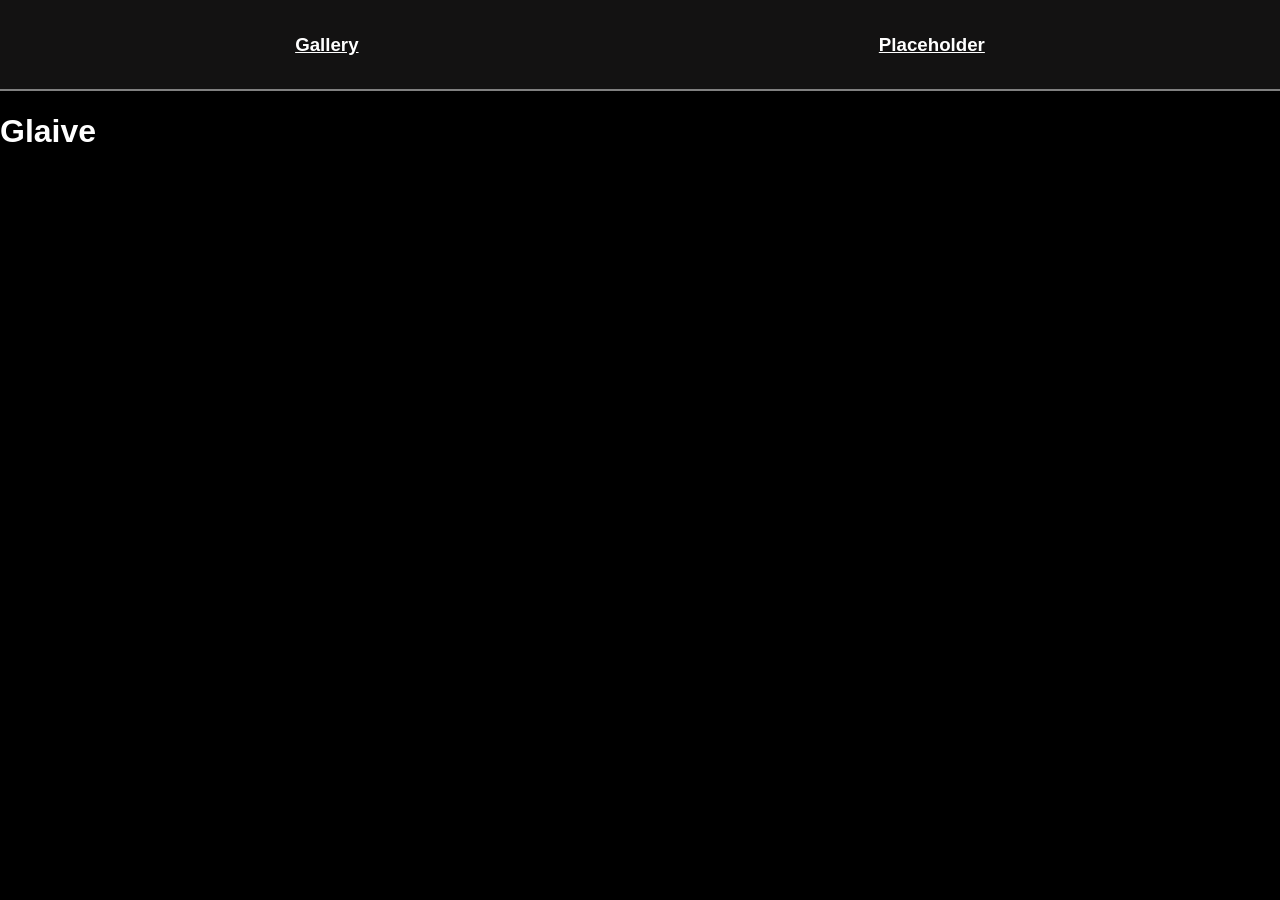
==== glaive.html @ a87888e6 "Design and Pages" ====
<!DOCTYPE html>
    <html>
        <head>
            <meta charset="UTF-8">
            <meta name="viewport" content="width=device-width, initial-scale=1.0">
            <title>Glaive</title>
            <link rel="stylesheet" href="style.css">
        </head>

        <body>

            <nav class="topbar">

                <h3><a href="index.html">Gallery</a></h3>
                <h3><a href="">Placeholder</a></h3>

            </nav>

            <h1>Glaive</h1>

        </body>
    </html>
---- style.css ----
/* Base */
body {
    margin: 0;
    min-height: 100vh;
    background-color: black;
    color: white;
    font-family: 'Trebuchet MS', sans-serif;
    overflow-x: hidden;
}

html {
    scrollbar-width: none;
}

html::-webkit-scrollbar {
    display: none;
}

a {
    color: white;
}

/* Topbar */
.topbar {
    display: flex;
    background-color: rgb(19, 18, 18);
    padding: 15px 35px;
    justify-content: space-around;
    align-items: center;
    border-bottom: 2px solid gray;
    transition: 0.3s ease-in-out;
}

.topbar a {
    color: white;
    transition: color 0.3s ease-in-out;
}

.topbar:hover a {
    color: black;
}

.topbar:hover {
    background-color: white;
}

.topbar h3 {

}

/* Head */
.head {
    text-align: center;
    padding: 80px 20px;
    background: linear-gradient(to bottom, rgb(25,25,25), black);
}

.head h1 {
    font-size: 55px;
    margin-bottom: 15px;
    letter-spacing: 2px;
}

.head h2 {
    color: silver;
    font-size: 30px;
}

.head p {
    color: gray;
    font-size: 20px;
}

/* Music */

.music {
    max-width: 1150px;
    margin: auto;
    padding: 30px;
}

.music > h1 {
    text-align: center;
    font-size: 40px;
    margin-bottom: 70px;
}

/* Artist Rows/Reverse Row */

.artist-row {
    display: flex;
    align-items: center;
    justify-content: space-around;
    gap: 50px;
    margin-bottom: 150px;
    padding: 30px;
    transition: 0.3s ease-in-out;
}

.artist-row.reverse {
    flex-direction: row-reverse;
}

/* Artist Text */

.artist-text {
    flex: 1;
    max-width: 500px;
    padding: 25px;
    text-align: center;
    transition: 0.3s ease-in-out;
}

.artist-text h2 {
    font-size: 30px;
    margin-bottom: 20px;
}

.artist-text p.genre {
    color: gray;
    font-size: 15px;
    margin-top: 25px;
}

.artist-text h3 {
    transition: 0.3s ease-in-out;
}

.artist-text:hover h3 {
    transform:scale(2);
    color: white;
}
/* Genre */

.genre {
    color: gray;
    font-size: 15px;
    margin-top: 25px;
}

/* Images */
.artist-row img {
    width: 400px;
    max-width: 100%;
    height: 400px;
    object-fit: cover;
    border-radius: 15px;
    border: 2px solid rgb(70,70,70);
    box-shadow: 0px 10px 30px (255,255,255,0.08);
    transform: rotate(-3deg);
    transition: transform 0.3s ease, border 0.3s ease, box shadow 0.3s ease;
    transition: 0.3s ease-in-out;
}

.artist-row.reverse img {
    transform: rotate(3deg);
}

.artist-row:hover {
    transform: rotate(3deg) scale(1.1);
    border: 2px solid white;
    box-shadow: 0px 10px 35px rgba(255,255,255, 0.2);
}



.artist-row img:hover {
    border: 2px solid gray;
    border-radius: 50px;
    transform: scale(1.5);
}

.artist-row:hover .artist-text {
    transform: translateY(-5px);
}

footer {
    text-align: center;
    padding: 30px;
    background-color: rgb(20, 20, 20);
    border-top: 2px solid gray;
    color: gray;
}
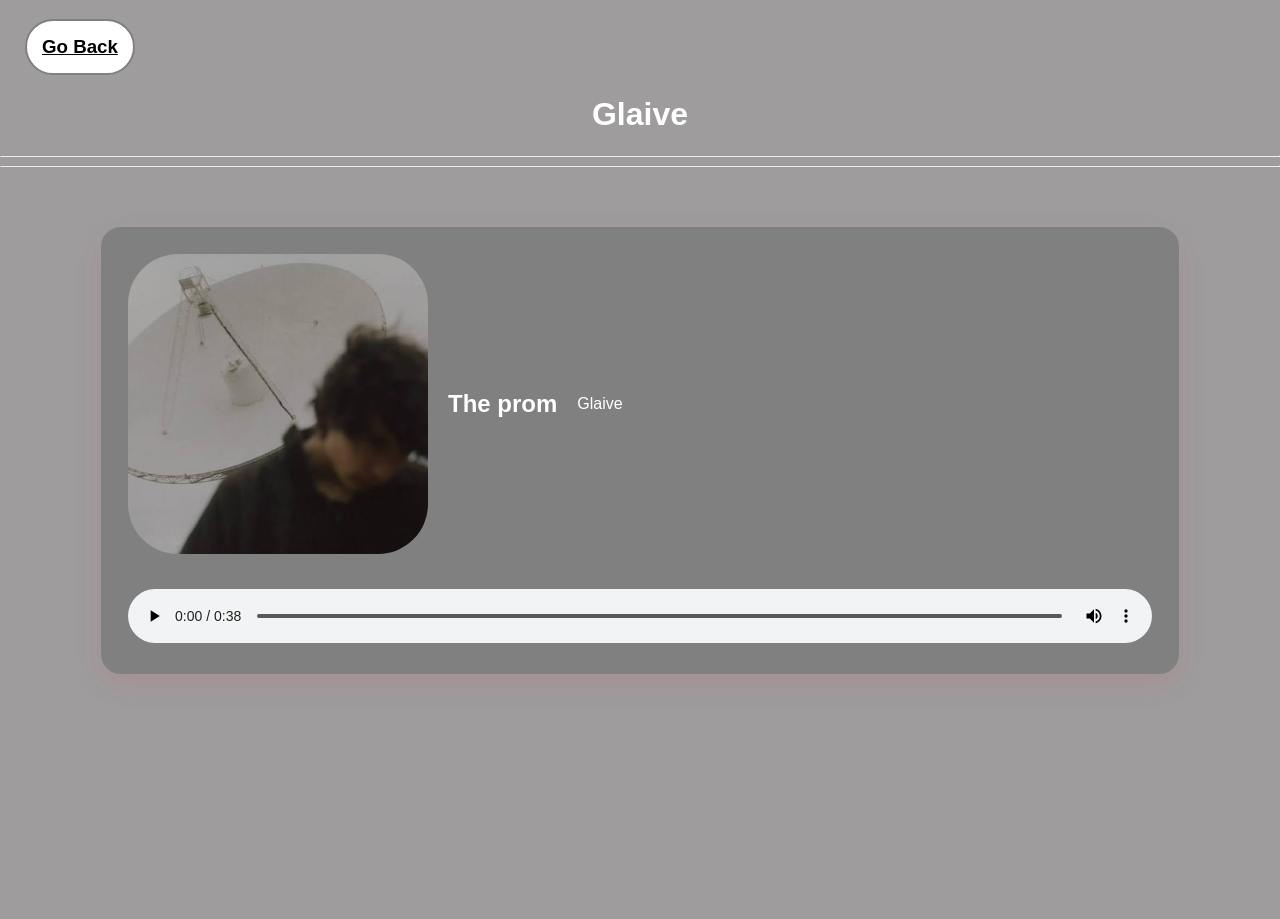
==== commit 21a09f60: "Pages done" ====
--- a/glaive.html
+++ b/glaive.html
@@ -5,18 +5,35 @@
             <meta name="viewport" content="width=device-width, initial-scale=1.0">
             <title>Glaive</title>
             <link rel="stylesheet" href="style.css">
+            <link rel="stylesheet" href="glaive.css">
         </head>
 
         <body>
 
-            <nav class="topbar">
+            <div class="back">
+                <h3><a href="index.html">Go Back</a></h3>
+            </div>
 
-                <h3><a href="index.html">Gallery</a></h3>
-                <h3><a href="">Placeholder</a></h3>
+            <center><h1>Glaive</h1></center>
+<hr>
+<hr>
 
-            </nav>
+<div class="player">
 
-            <h1>Glaive</h1>
+    <div class="glaive-info">
+
+        <img src="images/glaive.jpg" alt="Glaive Picture">
+
+            <h2>The prom</h2>
+            <p>Glaive</p>
+
+    </div>
+
+    <audio controls>
+        <source src="music/theprom.mp3" type="audio/mpeg">
+    </audio>
+
+</div>
 
         </body>
     </html>
--- a/style.css
+++ b/style.css
@@ -18,6 +18,10 @@
 
 a {
     color: white;
+}
+
+h1:hover {
+    transform: scale(1.3);
 }
 
 /* Topbar */
@@ -181,3 +185,44 @@
     border-top: 2px solid gray;
     color: gray;
 }
+
+/* Go Back button */
+
+.back a {
+    display: inline-block;
+    color: black;
+    padding: 15px 15px;
+    background-color: white;
+    border: 2px solid gray;
+    border-radius: 50px;
+    margin-left: 25px;
+    transition: 0.3s ease-in;
+}
+
+.back:hover a{
+    background-color: black;
+    color: white;
+    rotate: 15deg;
+}
+
+.song-info img {
+    width: 90px;
+    height: 90px;
+    object-fit: cover;
+    border-radius: 15px;
+    border: 1px solid gray;
+}
+
+.song-text h2 {
+    margin-bottom: 5px;
+}
+
+.song-text p {
+    color: gray;
+    margin-top: 0;
+}
+
+.player audio {
+    width: 100%;
+    margin-top: 10px;
+}
--- a/glaive.css
+++ b/glaive.css
@@ -0,0 +1,33 @@
+body {
+    background-color: rgb(158, 156, 157);
+}
+
+img {
+    border-radius: 50px;
+    width: 300px;
+}
+
+.player {
+    max-width: 80vw;
+    margin: 60px auto;
+    padding: 25px;
+    background-color: gray;
+    border: 2px solid gray;
+    border-radius: 20px;
+    box-shadow: 0px 10px 30px rgba(255, 0, 0, 0.08);
+    transition: 0.3s ease-in-out;
+}
+
+.player:hover {
+    border-color: red;
+    transform: translateY(-5px);
+}
+
+/* Song Info */
+
+.glaive-info {
+    display: flex;
+    align-items: center;
+    gap: 20px;
+    margin-bottom: 25px;
+}
